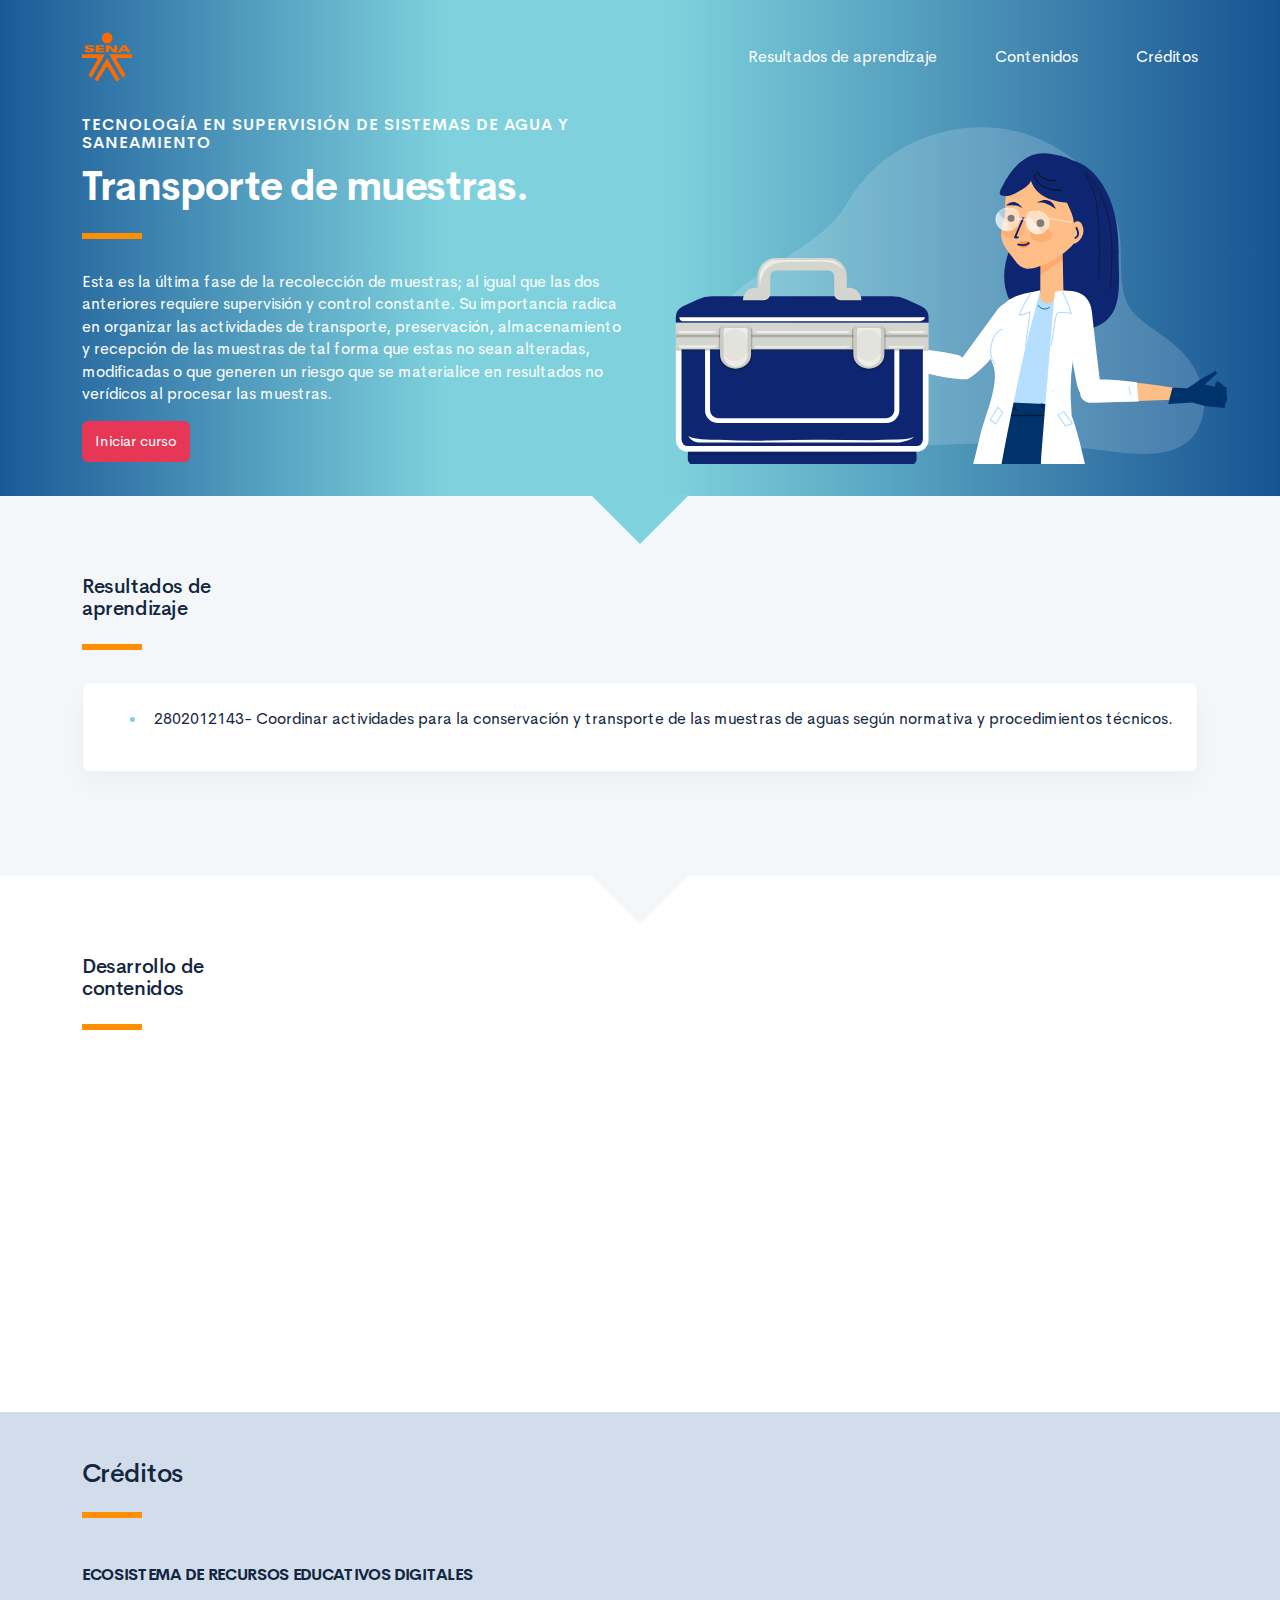
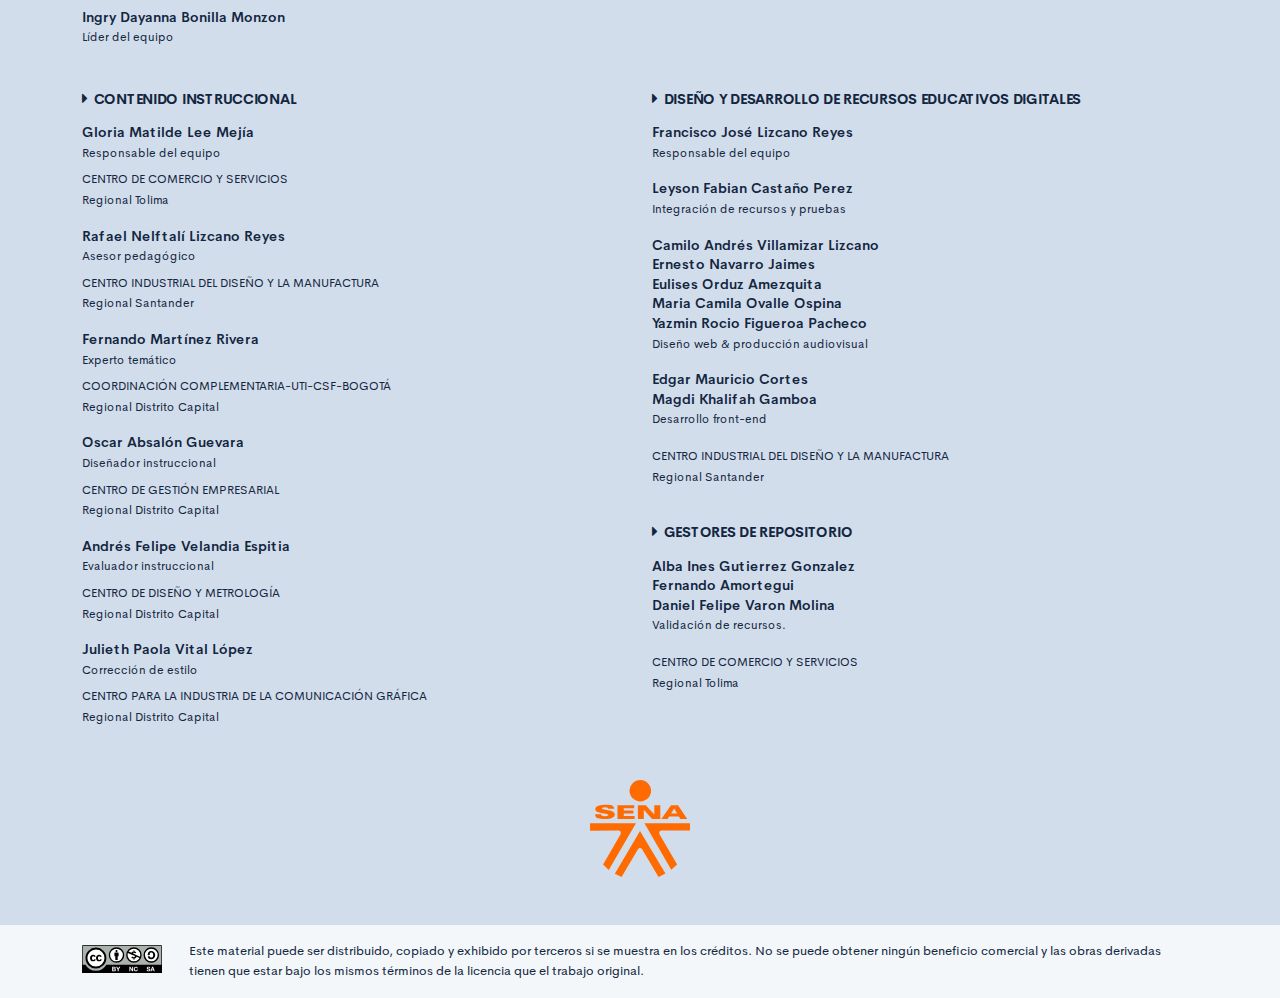
==== public/index.html @ d7f5b50f "programación" ====
<!DOCTYPE html>
<html lang="es">
    <head>
        <meta charset="UTF-8">
        <meta name="viewport" content="width=device-width, user-scalable=no, initial-scale=1.0, maximum-scale=1.0, minimum-scale=1.0">
        <title>Transporte de muestras.</title>
        <meta meta name="description" content="Esta es la última fase de la recolección de muestras; al igual que las dos anteriores requiere supervisión y control constante. Su importancia radica en organizar las actividades de transporte, preservación, almacenamiento y recepción de las muestras de tal forma que estas no sean alteradas, modificadas o que generen un riesgo que se materialice en resultados no verídicos al procesar las muestras.">
        <link rel="icon" type="image/svg+xml" href="assets/images/logos/senaLogo.svg">
        <link rel="stylesheet" href="assets/fonts/feather/feather.css">
        <link rel="stylesheet" href="assets/fonts/fontawesome/css/font-awesome.css">
        <link href="assets/css/fancybox.css" rel="stylesheet">
        <link href="assets/css/animate.css" rel="stylesheet">
        <link rel="stylesheet" href="assets/css/main.css">
    </head>
    <body class="theme-dark page-header-textura" id="page-home">
        <header class="curso-presentacion page-header" id="CursoPresentacion">
            <div class="page-textura">
                <div class="container">
                    <div class="curso-topbar justify-content-center justify-content-md-between"><a class="curso-topbar__logo"><svg xmlns="http://www.w3.org/2000/svg" width="168.273" height="164.177" viewBox="0 0 168.273 164.177">
                                <path id="SENA_LOGO" data-name="SENA LOGO" d="M85.349,1a18.09,18.09,0,1,0,18.09,18.09h0A18.1,18.1,0,0,0,85.349,1ZM25.617,42.983a33.722,33.722,0,0,0-9.386,1.024,11.156,11.156,0,0,0-5.12,2.56A5.346,5.346,0,0,0,10.086,52.2c.683,1.707,2.56,2.9,4.608,3.584,4.437,1.536,9.386,1.877,13.994,2.731a5.1,5.1,0,0,1,2.389,1.024,1.369,1.369,0,0,1-.683,2.048,9.146,9.146,0,0,1-5.291.683A8.354,8.354,0,0,1,20.5,61.244a1.962,1.962,0,0,1-.853-2.389H9.233A7.663,7.663,0,0,0,10.6,63.463a7.59,7.59,0,0,0,4.267,2.389A28.541,28.541,0,0,0,23.4,66.876,52.426,52.426,0,0,0,35,66.023a11.043,11.043,0,0,0,5.8-2.9,5.358,5.358,0,0,0-1.365-8.533,21.267,21.267,0,0,0-5.8-2.048c-3.072-.683-5.973-1.024-9.045-1.536a9.114,9.114,0,0,1-3.072-.853,1.226,1.226,0,0,1,0-2.219,9.369,9.369,0,0,1,4.437-.683,10.554,10.554,0,0,1,4.608.853A1.877,1.877,0,0,1,31.59,49.81h9.9a5.669,5.669,0,0,0-1.195-3.584A8.875,8.875,0,0,0,35.515,43.5c-3.584-.341-6.827-.512-9.9-.512Zm21.333.683V67.217H75.792V62.1H57.531V57.489H73.744V52.54H57.531V48.786H75.109v-5.12Zm47.615,0H81.253V67.217H91.322V51.346l13.824,15.872h13.824V43.666H108.9v15.7Zm42.495,0L120.676,67.217h10.581l2.56-4.267H150.2l2.389,4.267h11.776l-15.53-23.551ZM142.35,49.3l5.12,8.533h-10.41ZM.7,74.044l.171,12.8L49,86.673c2.389.512,3.925,2.048,3.413,5.8l-29.7,51.711,9.557,9.045L78.01,74.044Zm91.646,0L137.4,152.89l9.9-8.874L117.433,92.3c-.512-3.584.853-5.291,3.413-5.8l48.127.171V74.044ZM84.837,87.185,42.512,159.546l11.264,5.461,28.159-47.615a4.283,4.283,0,0,1,2.9-1.195,4.681,4.681,0,0,1,3.072,1.195l28.159,47.786,11.605-5.973Z" transform="translate(-0.7 -1)" fill="#FF6B00" />
                            </svg>
                        </a><a class="curso-topbar__menubar collapsed btn-menu-responsive d-none" data-toggle="collapse" href="#curso-topbar__nav" aria-expanded="false"><span></span><span></span><span></span></a>
                        <nav class="curso-topbar__nav collapse show d-none d-md-block" id="curso-topbar__nav">
                            <ul class="curso-topbar__list">
                                <li class="curso-topbar__item"><a class="curso-topbar__link" href="#ResultadosAprendizaje"><span class="text-white">Resultados de aprendizaje</span></a></li>
                                <li class="curso-topbar__item"><a class="curso-topbar__link" href="#IndiceTematico"><span class="text-white">Contenidos</span></a></li>
                                <li class="curso-topbar__item"><a class="curso-topbar__link" href="#Creditos"><span class="text-white">Créditos</span></a></li>
                            </ul>
                        </nav>
                    </div>
                    <!--include includes/page-home_header.pug                -->
                    <div class="curso-portada">
                        <div class="row align-items-center">
                            <div class="col-12 col-lg-6">
                                <h3 class="curso-subtitulo" id="curso-titulo-componente">Tecnología en supervisión de sistemas de agua y saneamiento</h3>
                                <h1 class="curso-titulo" id="curso-titulo-tema">Transporte de muestras.</h1>
                                <div class="brand-line-primary"></div>
                                <p class="curso-descripcion">Esta es la última fase de la recolección de muestras; al igual que las dos anteriores requiere supervisión y control constante. Su importancia radica en organizar las actividades de transporte, preservación, almacenamiento y recepción de las muestras de tal forma que estas no sean alteradas, modificadas o que generen un riesgo que se materialice en resultados no verídicos al procesar las muestras.</p><a class="curso-btn-iniciar btn btn-danger" href="main.html"><span>Iniciar curso</span></a>
                            </div>
                            <div class="col-12 col-lg-6 text-center">
                                <div class="d-none d-lg-block"><img class="curso-imagen" src="assets/images/header/header_media.svg" /></div>
                            </div>
                        </div>
                    </div>
                </div>
            </div>
        </header>
        <section class="curso-resultados section bg-base-light" id="ResultadosAprendizaje">
            <div class="container">
                <h2> Resultados de <br>aprendizaje</h2>
                <div class="brand-line-primary"></div>
                <div class="card resultado-item">
                    <div class="card-body">
                        <ul class="bg-color-dark">
                            <li> <span>2802012143- Coordinar actividades para la conservación y transporte de las muestras de aguas según normativa y procedimientos técnicos.</span></li>
                        </ul>
                    </div>
                </div>
            </div>
        </section>
        <section class="curso-indice-tematico section" id="IndiceTematico">
            <div class="container">
                <h2>Desarrollo de <br>contenidos</h2>
                <div class="brand-line-primary"></div>
                <div class="row justify-content-center">
                    <div class="col-12 col-sm-10">
                        <div class="card wow flipInX" data-wow-delay=".4s">
                            <div class="card-body">
                                <ul class="list-group list-group-flush list my-n3 nav-temas">
                                    <li class="list-group-item nav-tema-item">
                                        <div class="row align-items-center">
                                            <div class="col-auto">
                                                <div class="avatar avatar-sm"><span class="nav-tema-item__icon avatar-title font-size-lg bg-secondary-soft rounded-circle text-primary font-weight-bold">1</span></div>
                                            </div>
                                            <div class="col ml-n2"><span class="nav-tema-item__titulo"> <a href="main.html#page/presentacion/">Presentación</a></span></div>
                                            <div class="col-auto"> <a class="btn btn-light nav-tema-item__btn" href="main.html#page/presentacion/">Ver más</a></div>
                                        </div>
                                    </li>
                                    <li class="list-group-item nav-tema-item">
                                        <div class="row align-items-center">
                                            <div class="col-auto">
                                                <div class="avatar avatar-sm"><span class="nav-tema-item__icon avatar-title font-size-lg bg-secondary-soft rounded-circle text-primary font-weight-bold">2</span></div>
                                            </div>
                                            <div class="col ml-n2"><span class="nav-tema-item__titulo"> <a href="main.html#page/cadena_de_custodia/">Cadena de custodia</a></span></div>
                                            <div class="col-auto"> <a class="btn btn-light nav-tema-item__btn" href="main.html#page/cadena_de_custodia/">Ver más</a></div>
                                        </div>
                                    </li>
                                    <li class="list-group-item nav-tema-item">
                                        <div class="row align-items-center">
                                            <div class="col-auto">
                                                <div class="avatar avatar-sm"><span class="nav-tema-item__icon avatar-title font-size-lg bg-secondary-soft rounded-circle text-primary font-weight-bold">3</span></div>
                                            </div>
                                            <div class="col ml-n2"><span class="nav-tema-item__titulo"> <a href="main.html#page/protocolos_de_laboratorio/">Protocolos de laboratorio</a></span></div>
                                            <div class="col-auto"> <a class="btn btn-light nav-tema-item__btn" href="main.html#page/protocolos_de_laboratorio/">Ver más</a></div>
                                        </div>
                                    </li>
                                </ul>
                            </div>
                        </div>
                    </div>
                </div>
            </div>
        </section>
        <footer class="footer" id="Creditos">
            <div class="container">
                <h1>Créditos </h1>
                <div class="brand-line-primary"></div>
                <div class="row">
                    <div class="col-12 col-md-5">
                        <h3 class="footer-subtitulo mb-4">ECOSISTEMA DE RECURSOS EDUCATIVOS DIGITALES </h3>
                        <p class="footer-texto mb-2"><strong>Ingry Dayanna Bonilla Monzon </strong><br /> <span class="text-small">Líder del equipo</span></p>
                    </div>
                </div>
                <div class="row mt-5">
                    <div class="col-12 col-md-6">
                        <h4 class="footer-subtitulo-2 mt-0">
                            <div class="fa fa-caret-right mr-2"></div>Contenido Instruccional
                        </h4>
                        <p class="footer-texto mb-2"><strong>Gloria Matilde Lee Mejía </strong><br /> <span class="text-small">Responsable del equipo</span></p>
                        <p class="footer-texto"><span class="text-small text-uppercase">Centro de Comercio y Servicios</span><br /><span class="text-small">Regional Tolima</span></p>
                        <p class="footer-texto mb-2"><strong>Rafael Nelftalí Lizcano Reyes</strong><br /> <span class="text-small">Asesor pedagógico<br /></span></p>
                        <p class="footer-texto"><span class="text-small text-uppercase">CENTRO INDUSTRIAL DEL DISEÑO Y LA MANUFACTURA </span><br /><span class="text-small">Regional Santander </span></p>
                        <p class="footer-texto mb-2"><strong>Fernando Martínez Rivera</strong><br /><span class="text-small">Experto temático<br /></span></p>
                        <p class="footer-texto"><span class="text-small text-uppercase">Coordinación Complementaria-UTI-CSF-Bogotá</span><br /><span class="text-small">Regional Distrito Capital</span></p>
                        <p class="footer-texto mb-2"><strong>Oscar Absalón Guevara</strong><br /> <span class="text-small">Diseñador instruccional<br /></span></p>
                        <p class="footer-texto"><span class="text-small text-uppercase">Centro de Gestión Empresarial</span><br /><span class="text-small">Regional Distrito Capital</span></p>
                        <p class="footer-texto mb-2"><strong>Andrés Felipe Velandia Espitia</strong><br /> <span class="text-small">Evaluador instruccional<br /></span></p>
                        <p class="footer-texto"><span class="text-small text-uppercase">Centro de Diseño y Metrología</span><br /><span class="text-small">Regional Distrito Capital</span></p>
                        <p class="footer-texto mb-2"><strong>Julieth Paola Vital López</strong><br /> <span class="text-small">Corrección de estilo<br /></span></p>
                        <p class="footer-texto"><span class="text-small text-uppercase">Centro para la Industria de la Comunicación Gráfica</span><br /><span class="text-small">Regional Distrito Capital </span></p>
                    </div>
                    <div class="col-12 col-md-6">
                        <h4 class="footer-subtitulo-2 mt-0">
                            <div class="fa fa-caret-right mr-2"></div>Diseño y desarrollo de recursos educativos digitales
                        </h4>
                        <p class="footer-texto"><strong>Francisco José Lizcano Reyes </strong><br /> <span class="text-small">Responsable del equipo<br /></span></p>
                        <p class="footer-texto"><strong>Leyson Fabian Castaño Perez</strong><br /> <span class="text-small">Integración de recursos y pruebas<br /></span></p>
                        <p class="footer-texto"> <strong>Camilo Andrés Villamizar Lizcano</strong><br />
                            <strong>Ernesto Navarro Jaimes</strong><br />
                            <strong>Eulises Orduz Amezquita</strong><br />
                            <strong>Maria Camila Ovalle Ospina </strong><br />
                            <strong>Yazmin Rocio Figueroa Pacheco</strong><br /><span class="text-small">Diseño web & producción audiovisual<br /></span></p>
                        <p class="footer-texto"><strong>Edgar Mauricio Cortes</strong><br />
                            <strong>Magdi Khalifah Gamboa</strong><br /> <span class="text-small">Desarrollo front-end<br /></span></p>
                        <p class="footer-texto"><span class="text-small text-uppercase">CENTRO INDUSTRIAL DEL DISEÑO Y LA MANUFACTURA </span><br /><span class="text-small">Regional Santander</span></p>
                        <h4 class="footer-subtitulo-2 mt-5">
                            <div class="fa fa-caret-right mr-2"></div>Gestores de repositorio
                        </h4>
                        <p class="footer-texto"><strong>Alba Ines Gutierrez Gonzalez </strong><br />
                            <strong>Fernando Amortegui </strong><br />
                            <strong>Daniel Felipe Varon Molina </strong><br /> <span class="text-small">Validación de recursos.<br /></span></p>
                        <p class="footer-texto"><span class="text-small text-uppercase">Centro de comercio y servicios </span><br /><span class="text-small">Regional Tolima</span></p>
                    </div>
                </div>
                <div class="row justify-content-center align-items-center mt-5"><img src="assets/images/logos/senaLogo.svg" style="max-width:100px" /></div>
            </div>
        </footer>
        <section id="cc">
            <div class="container">
                <div class="d-flex flex-column flex-sm-row"><span class="pr-3"><i class="icon cc"></i></span><span>Este material puede ser distribuido, copiado y exhibido por terceros si se muestra en los créditos. No se puede obtener ningún beneficio comercial y las obras derivadas tienen que estar bajo los mismos términos de la licencia que el trabajo original.</span></div>
            </div>
        </section>
        <script src="assets/js/vendor.js"></script>
        <script src="assets/js/global.js"> </script>
        <script src="assets/js/pages.js"></script>
    </body>
</html>
---- public/assets/fonts/feather/feather.css ----
@font-face {
  font-family: 'Feather';
  src:
    url('fonts/Feather.ttf?sdxovp') format('truetype'),
    url('fonts/Feather.woff?sdxovp') format('woff'),
    url('fonts/Feather.svg?sdxovp#Feather') format('svg');
  font-weight: normal;
  font-style: normal;
}

.fe {
  /* use !important to prevent issues with browser extensions that change fonts */
  font-family: 'Feather' !important;
  speak: none;
  font-style: normal;
  font-weight: normal;
  font-variant: normal;
  text-transform: none;
  line-height: 1;

  /* Better Font Rendering =========== */
  -webkit-font-smoothing: antialiased;
  -moz-osx-font-smoothing: grayscale;
}

.fe-activity:before {
  content: "\e900";
}
.fe-airplay:before {
  content: "\e901";
}
.fe-alert-circle:before {
  content: "\e902";
}
.fe-alert-octagon:before {
  content: "\e903";
}
.fe-alert-triangle:before {
  content: "\e904";
}
.fe-align-center:before {
  content: "\e905";
}
.fe-align-justify:before {
  content: "\e906";
}
.fe-align-left:before {
  content: "\e907";
}
.fe-align-right:before {
  content: "\e908";
}
.fe-anchor:before {
  content: "\e909";
}
.fe-aperture:before {
  content: "\e90a";
}
.fe-archive:before {
  content: "\e90b";
}
.fe-arrow-down:before {
  content: "\e90c";
}
.fe-arrow-down-circle:before {
  content: "\e90d";
}
.fe-arrow-down-left:before {
  content: "\e90e";
}
.fe-arrow-down-right:before {
  content: "\e90f";
}
.fe-arrow-left:before {
  content: "\e910";
}
.fe-arrow-left-circle:before {
  content: "\e911";
}
.fe-arrow-right:before {
  content: "\e912";
}
.fe-arrow-right-circle:before {
  content: "\e913";
}
.fe-arrow-up:before {
  content: "\e914";
}
.fe-arrow-up-circle:before {
  content: "\e915";
}
.fe-arrow-up-left:before {
  content: "\e916";
}
.fe-arrow-up-right:before {
  content: "\e917";
}
.fe-at-sign:before {
  content: "\e918";
}
.fe-award:before {
  content: "\e919";
}
.fe-bar-chart:before {
  content: "\e91a";
}
.fe-bar-chart-2:before {
  content: "\e91b";
}
.fe-battery:before {
  content: "\e91c";
}
.fe-battery-charging:before {
  content: "\e91d";
}
.fe-bell:before {
  content: "\e91e";
}
.fe-bell-off:before {
  content: "\e91f";
}
.fe-bluetooth:before {
  content: "\e920";
}
.fe-bold:before {
  content: "\e921";
}
.fe-book:before {
  content: "\e922";
}
.fe-book-open:before {
  content: "\e923";
}
.fe-bookmark:before {
  content: "\e924";
}
.fe-box:before {
  content: "\e925";
}
.fe-briefcase:before {
  content: "\e926";
}
.fe-calendar:before {
  content: "\e927";
}
.fe-camera:before {
  content: "\e928";
}
.fe-camera-off:before {
  content: "\e929";
}
.fe-cast:before {
  content: "\e92a";
}
.fe-check:before {
  content: "\e92b";
}
.fe-check-circle:before {
  content: "\e92c";
}
.fe-check-square:before {
  content: "\e92d";
}
.fe-chevron-down:before {
  content: "\e92e";
}
.fe-chevron-left:before {
  content: "\e92f";
}
.fe-chevron-right:before {
  content: "\e930";
}
.fe-chevron-up:before {
  content: "\e931";
}
.fe-chevrons-down:before {
  content: "\e932";
}
.fe-chevrons-left:before {
  content: "\e933";
}
.fe-chevrons-right:before {
  content: "\e934";
}
.fe-chevrons-up:before {
  content: "\e935";
}
.fe-chrome:before {
  content: "\e936";
}
.fe-circle:before {
  content: "\e937";
}
.fe-clipboard:before {
  content: "\e938";
}
.fe-clock:before {
  content: "\e939";
}
.fe-cloud:before {
  content: "\e93a";
}
.fe-cloud-drizzle:before {
  content: "\e93b";
}
.fe-cloud-lightning:before {
  content: "\e93c";
}
.fe-cloud-off:before {
  content: "\e93d";
}
.fe-cloud-rain:before {
  content: "\e93e";
}
.fe-cloud-snow:before {
  content: "\e93f";
}
.fe-code:before {
  content: "\e940";
}
.fe-codepen:before {
  content: "\e941";
}
.fe-command:before {
  content: "\e942";
}
.fe-compass:before {
  content: "\e943";
}
.fe-copy:before {
  content: "\e944";
}
.fe-corner-down-left:before {
  content: "\e945";
}
.fe-corner-down-right:before {
  content: "\e946";
}
.fe-corner-left-down:before {
  content: "\e947";
}
.fe-corner-left-up:before {
  content: "\e948";
}
.fe-corner-right-down:before {
  content: "\e949";
}
.fe-corner-right-up:before {
  content: "\e94a";
}
.fe-corner-up-left:before {
  content: "\e94b";
}
.fe-corner-up-right:before {
  content: "\e94c";
}
.fe-cpu:before {
  content: "\e94d";
}
.fe-credit-card:before {
  content: "\e94e";
}
.fe-crop:before {
  content: "\e94f";
}
.fe-crosshair:before {
  content: "\e950";
}
.fe-database:before {
  content: "\e951";
}
.fe-delete:before {
  content: "\e952";
}
.fe-disc:before {
  content: "\e953";
}
.fe-dollar-sign:before {
  content: "\e954";
}
.fe-download:before {
  content: "\e955";
}
.fe-download-cloud:before {
  content: "\e956";
}
.fe-droplet:before {
  content: "\e957";
}
.fe-edit:before {
  content: "\e958";
}
.fe-edit-2:before {
  content: "\e959";
}
.fe-edit-3:before {
  content: "\e95a";
}
.fe-external-link:before {
  content: "\e95b";
}
.fe-eye:before {
  content: "\e95c";
}
.fe-eye-off:before {
  content: "\e95d";
}
.fe-facebook:before {
  content: "\e95e";
}
.fe-fast-forward:before {
  content: "\e95f";
}
.fe-feather:before {
  content: "\e960";
}
.fe-file:before {
  content: "\e961";
}
.fe-file-minus:before {
  content: "\e962";
}
.fe-file-plus:before {
  content: "\e963";
}
.fe-file-text:before {
  content: "\e964";
}
.fe-film:before {
  content: "\e965";
}
.fe-filter:before {
  content: "\e966";
}
.fe-flag:before {
  content: "\e967";
}
.fe-folder:before {
  content: "\e968";
}
.fe-folder-minus:before {
  content: "\e969";
}
.fe-folder-plus:before {
  content: "\e96a";
}
.fe-gift:before {
  content: "\e96b";
}
.fe-git-branch:before {
  content: "\e96c";
}
.fe-git-commit:before {
  content: "\e96d";
}
.fe-git-merge:before {
  content: "\e96e";
}
.fe-git-pull-request:before {
  content: "\e96f";
}
.fe-github:before {
  content: "\e970";
}
.fe-gitlab:before {
  content: "\e971";
}
.fe-globe:before {
  content: "\e972";
}
.fe-grid:before {
  content: "\e973";
}
.fe-hard-drive:before {
  content: "\e974";
}
.fe-hash:before {
  content: "\e975";
}
.fe-headphones:before {
  content: "\e976";
}
.fe-heart:before {
  content: "\e977";
}
.fe-help-circle:before {
  content: "\e978";
}
.fe-home:before {
  content: "\e979";
}
.fe-image:before {
  content: "\e97a";
}
.fe-inbox:before {
  content: "\e97b";
}
.fe-info:before {
  content: "\e97c";
}
.fe-instagram:before {
  content: "\e97d";
}
.fe-italic:before {
  content: "\e97e";
}
.fe-layers:before {
  content: "\e97f";
}
.fe-layout:before {
  content: "\e980";
}
.fe-life-buoy:before {
  content: "\e981";
}
.fe-link:before {
  content: "\e982";
}
.fe-link-2:before {
  content: "\e983";
}
.fe-linkedin:before {
  content: "\e984";
}
.fe-list:before {
  content: "\e985";
}
.fe-loader:before {
  content: "\e986";
}
.fe-lock:before {
  content: "\e987";
}
.fe-log-in:before {
  content: "\e988";
}
.fe-log-out:before {
  content: "\e989";
}
.fe-mail:before {
  content: "\e98a";
}
.fe-map:before {
  content: "\e98b";
}
.fe-map-pin:before {
  content: "\e98c";
}
.fe-maximize:before {
  content: "\e98d";
}
.fe-maximize-2:before {
  content: "\e98e";
}
.fe-menu:before {
  content: "\e98f";
}
.fe-message-circle:before {
  content: "\e990";
}
.fe-message-square:before {
  content: "\e991";
}
.fe-mic:before {
  content: "\e992";
}
.fe-mic-off:before {
  content: "\e993";
}
.fe-minimize:before {
  content: "\e994";
}
.fe-minimize-2:before {
  content: "\e995";
}
.fe-minus:before {
  content: "\e996";
}
.fe-minus-circle:before {
  content: "\e997";
}
.fe-minus-square:before {
  content: "\e998";
}
.fe-monitor:before {
  content: "\e999";
}
.fe-moon:before {
  content: "\e99a";
}
.fe-more-horizontal:before {
  content: "\e99b";
}
.fe-more-vertical:before {
  content: "\e99c";
}
.fe-move:before {
  content: "\e99d";
}
.fe-music:before {
  content: "\e99e";
}
.fe-navigation:before {
  content: "\e99f";
}
.fe-navigation-2:before {
  content: "\e9a0";
}
.fe-octagon:before {
  content: "\e9a1";
}
.fe-package:before {
  content: "\e9a2";
}
.fe-paperclip:before {
  content: "\e9a3";
}
.fe-pause:before {
  content: "\e9a4";
}
.fe-pause-circle:before {
  content: "\e9a5";
}
.fe-percent:before {
  content: "\e9a6";
}
.fe-phone:before {
  content: "\e9a7";
}
.fe-phone-call:before {
  content: "\e9a8";
}
.fe-phone-forwarded:before {
  content: "\e9a9";
}
.fe-phone-incoming:before {
  content: "\e9aa";
}
.fe-phone-missed:before {
  content: "\e9ab";
}
.fe-phone-off:before {
  content: "\e9ac";
}
.fe-phone-outgoing:before {
  content: "\e9ad";
}
.fe-pie-chart:before {
  content: "\e9ae";
}
.fe-play:before {
  content: "\e9af";
}
.fe-play-circle:before {
  content: "\e9b0";
}
.fe-plus:before {
  content: "\e9b1";
}
.fe-plus-circle:before {
  content: "\e9b2";
}
.fe-plus-square:before {
  content: "\e9b3";
}
.fe-pocket:before {
  content: "\e9b4";
}
.fe-power:before {
  content: "\e9b5";
}
.fe-printer:before {
  content: "\e9b6";
}
.fe-radio:before {
  content: "\e9b7";
}
.fe-refresh-ccw:before {
  content: "\e9b8";
}
.fe-refresh-cw:before {
  content: "\e9b9";
}
.fe-repeat:before {
  content: "\e9ba";
}
.fe-rewind:before {
  content: "\e9bb";
}
.fe-rotate-ccw:before {
  content: "\e9bc";
}
.fe-rotate-cw:before {
  content: "\e9bd";
}
.fe-rss:before {
  content: "\e9be";
}
.fe-save:before {
  content: "\e9bf";
}
.fe-scissors:before {
  content: "\e9c0";
}
.fe-search:before {
  content: "\e9c1";
}
.fe-send:before {
  content: "\e9c2";
}
.fe-server:before {
  content: "\e9c3";
}
.fe-settings:before {
  content: "\e9c4";
}
.fe-share:before {
  content: "\e9c5";
}
.fe-share-2:before {
  content: "\e9c6";
}
.fe-shield:before {
  content: "\e9c7";
}
.fe-shield-off:before {
  content: "\e9c8";
}
.fe-shopping-bag:before {
  content: "\e9c9";
}
.fe-shopping-cart:before {
  content: "\e9ca";
}
.fe-shuffle:before {
  content: "\e9cb";
}
.fe-sidebar:before {
  content: "\e9cc";
}
.fe-skip-back:before {
  content: "\e9cd";
}
.fe-skip-forward:before {
  content: "\e9ce";
}
.fe-slack:before {
  content: "\e9cf";
}
.fe-slash:before {
  content: "\e9d0";
}
.fe-sliders:before {
  content: "\e9d1";
}
.fe-smartphone:before {
  content: "\e9d2";
}
.fe-speaker:before {
  content: "\e9d3";
}
.fe-square:before {
  content: "\e9d4";
}
.fe-star:before {
  content: "\e9d5";
}
.fe-stop-circle:before {
  content: "\e9d6";
}
.fe-sun:before {
  content: "\e9d7";
}
.fe-sunrise:before {
  content: "\e9d8";
}
.fe-sunset:before {
  content: "\e9d9";
}
.fe-tablet:before {
  content: "\e9da";
}
.fe-tag:before {
  content: "\e9db";
}
.fe-target:before {
  content: "\e9dc";
}
.fe-terminal:before {
  content: "\e9dd";
}
.fe-thermometer:before {
  content: "\e9de";
}
.fe-thumbs-down:before {
  content: "\e9df";
}
.fe-thumbs-up:before {
  content: "\e9e0";
}
.fe-toggle-left:before {
  content: "\e9e1";
}
.fe-toggle-right:before {
  content: "\e9e2";
}
.fe-trash:before {
  content: "\e9e3";
}
.fe-trash-2:before {
  content: "\e9e4";
}
.fe-trending-down:before {
  content: "\e9e5";
}
.fe-trending-up:before {
  content: "\e9e6";
}
.fe-triangle:before {
  content: "\e9e7";
}
.fe-truck:before {
  content: "\e9e8";
}
.fe-tv:before {
  content: "\e9e9";
}
.fe-twitter:before {
  content: "\e9ea";
}
.fe-type:before {
  content: "\e9eb";
}
.fe-umbrella:before {
  content: "\e9ec";
}
.fe-underline:before {
  content: "\e9ed";
}
.fe-unlock:before {
  content: "\e9ee";
}
.fe-upload:before {
  content: "\e9ef";
}
.fe-upload-cloud:before {
  content: "\e9f0";
}
.fe-user:before {
  content: "\e9f1";
}
.fe-user-check:before {
  content: "\e9f2";
}
.fe-user-minus:before {
  content: "\e9f3";
}
.fe-user-plus:before {
  content: "\e9f4";
}
.fe-user-x:before {
  content: "\e9f5";
}
.fe-users:before {
  content: "\e9f6";
}
.fe-video:before {
  content: "\e9f7";
}
.fe-video-off:before {
  content: "\e9f8";
}
.fe-voicemail:before {
  content: "\e9f9";
}
.fe-volume:before {
  content: "\e9fa";
}
.fe-volume-1:before {
  content: "\e9fb";
}
.fe-volume-2:before {
  content: "\e9fc";
}
.fe-volume-x:before {
  content: "\e9fd";
}
.fe-watch:before {
  content: "\e9fe";
}
.fe-wifi:before {
  content: "\e9ff";
}
.fe-wifi-off:before {
  content: "\ea00";
}
.fe-wind:before {
  content: "\ea01";
}
.fe-x:before {
  content: "\ea02";
}
.fe-x-circle:before {
  content: "\ea03";
}
.fe-x-square:before {
  content: "\ea04";
}
.fe-youtube:before {
  content: "\ea05";
}
.fe-zap:before {
  content: "\ea06";
}
.fe-zap-off:before {
  content: "\ea07";
}
.fe-zoom-in:before {
  content: "\ea08";
}
.fe-zoom-out:before {
  content: "\ea09";
}
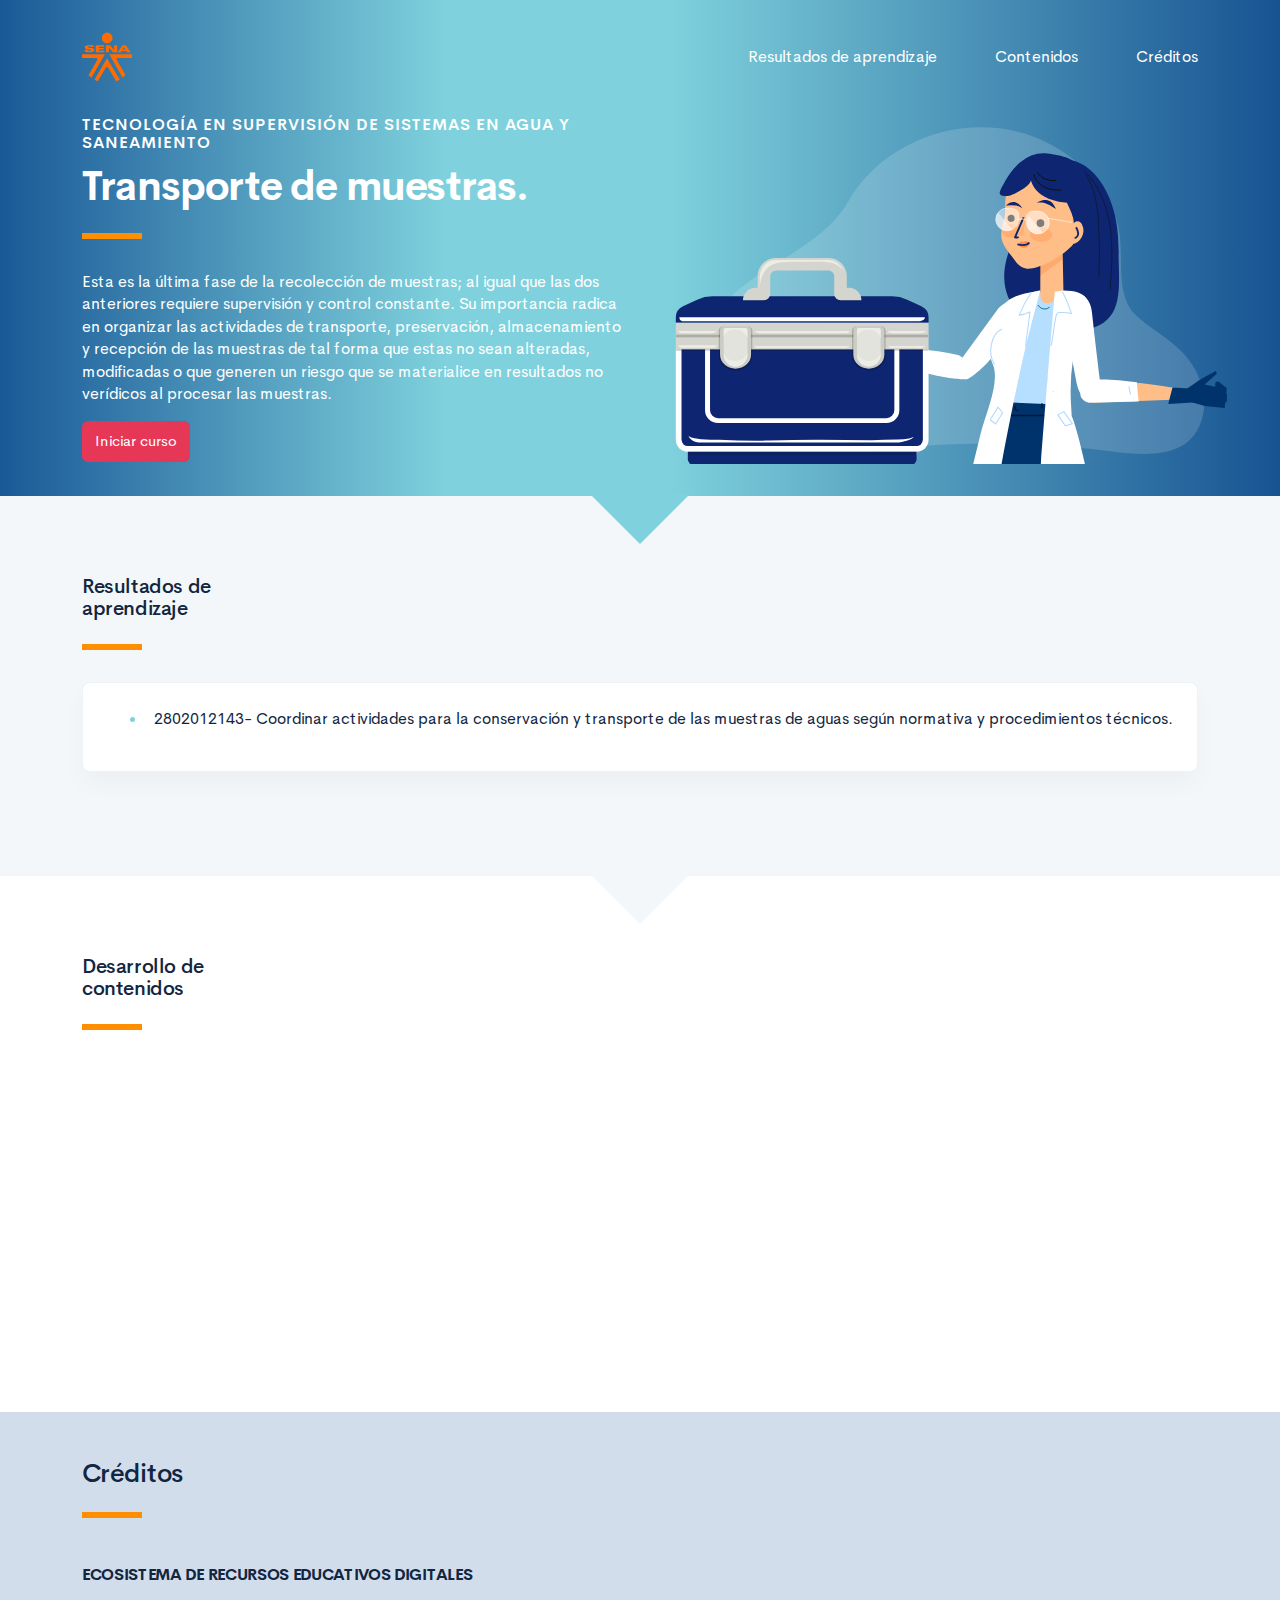
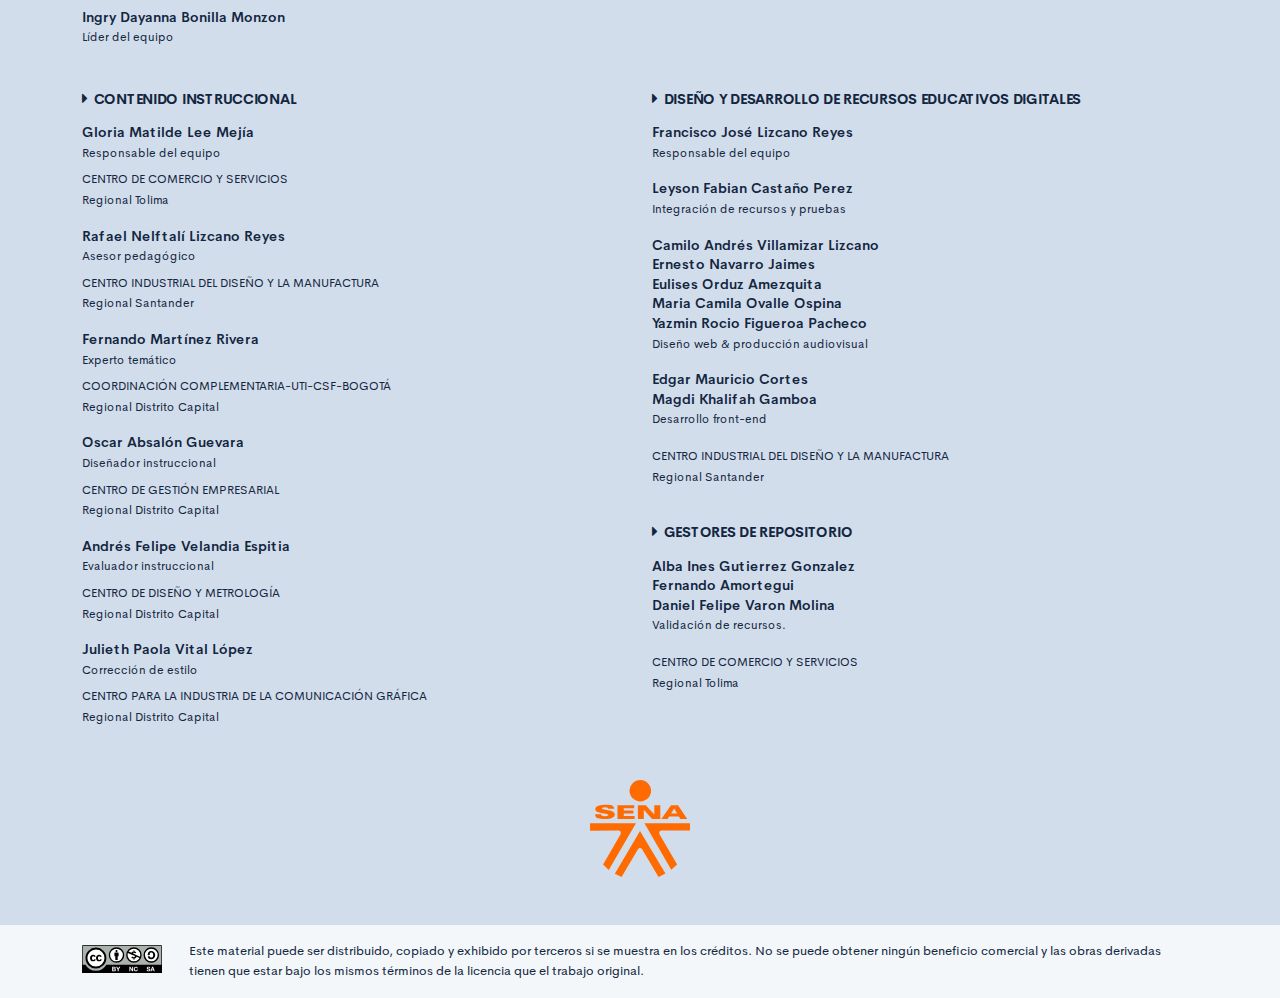
==== commit 00389d68: "ajuste" ====
--- a/public/index.html
+++ b/public/index.html
@@ -32,7 +32,7 @@
                     <div class="curso-portada">
                         <div class="row align-items-center">
                             <div class="col-12 col-lg-6">
-                                <h3 class="curso-subtitulo" id="curso-titulo-componente">Tecnología en supervisión de sistemas de agua y saneamiento</h3>
+                                <h3 class="curso-subtitulo" id="curso-titulo-componente">Tecnología en supervisión de sistemas en agua y saneamiento</h3>
                                 <h1 class="curso-titulo" id="curso-titulo-tema">Transporte de muestras.</h1>
                                 <div class="brand-line-primary"></div>
                                 <p class="curso-descripcion">Esta es la última fase de la recolección de muestras; al igual que las dos anteriores requiere supervisión y control constante. Su importancia radica en organizar las actividades de transporte, preservación, almacenamiento y recepción de las muestras de tal forma que estas no sean alteradas, modificadas o que generen un riesgo que se materialice en resultados no verídicos al procesar las muestras.</p><a class="curso-btn-iniciar btn btn-danger" href="main.html"><span>Iniciar curso</span></a>
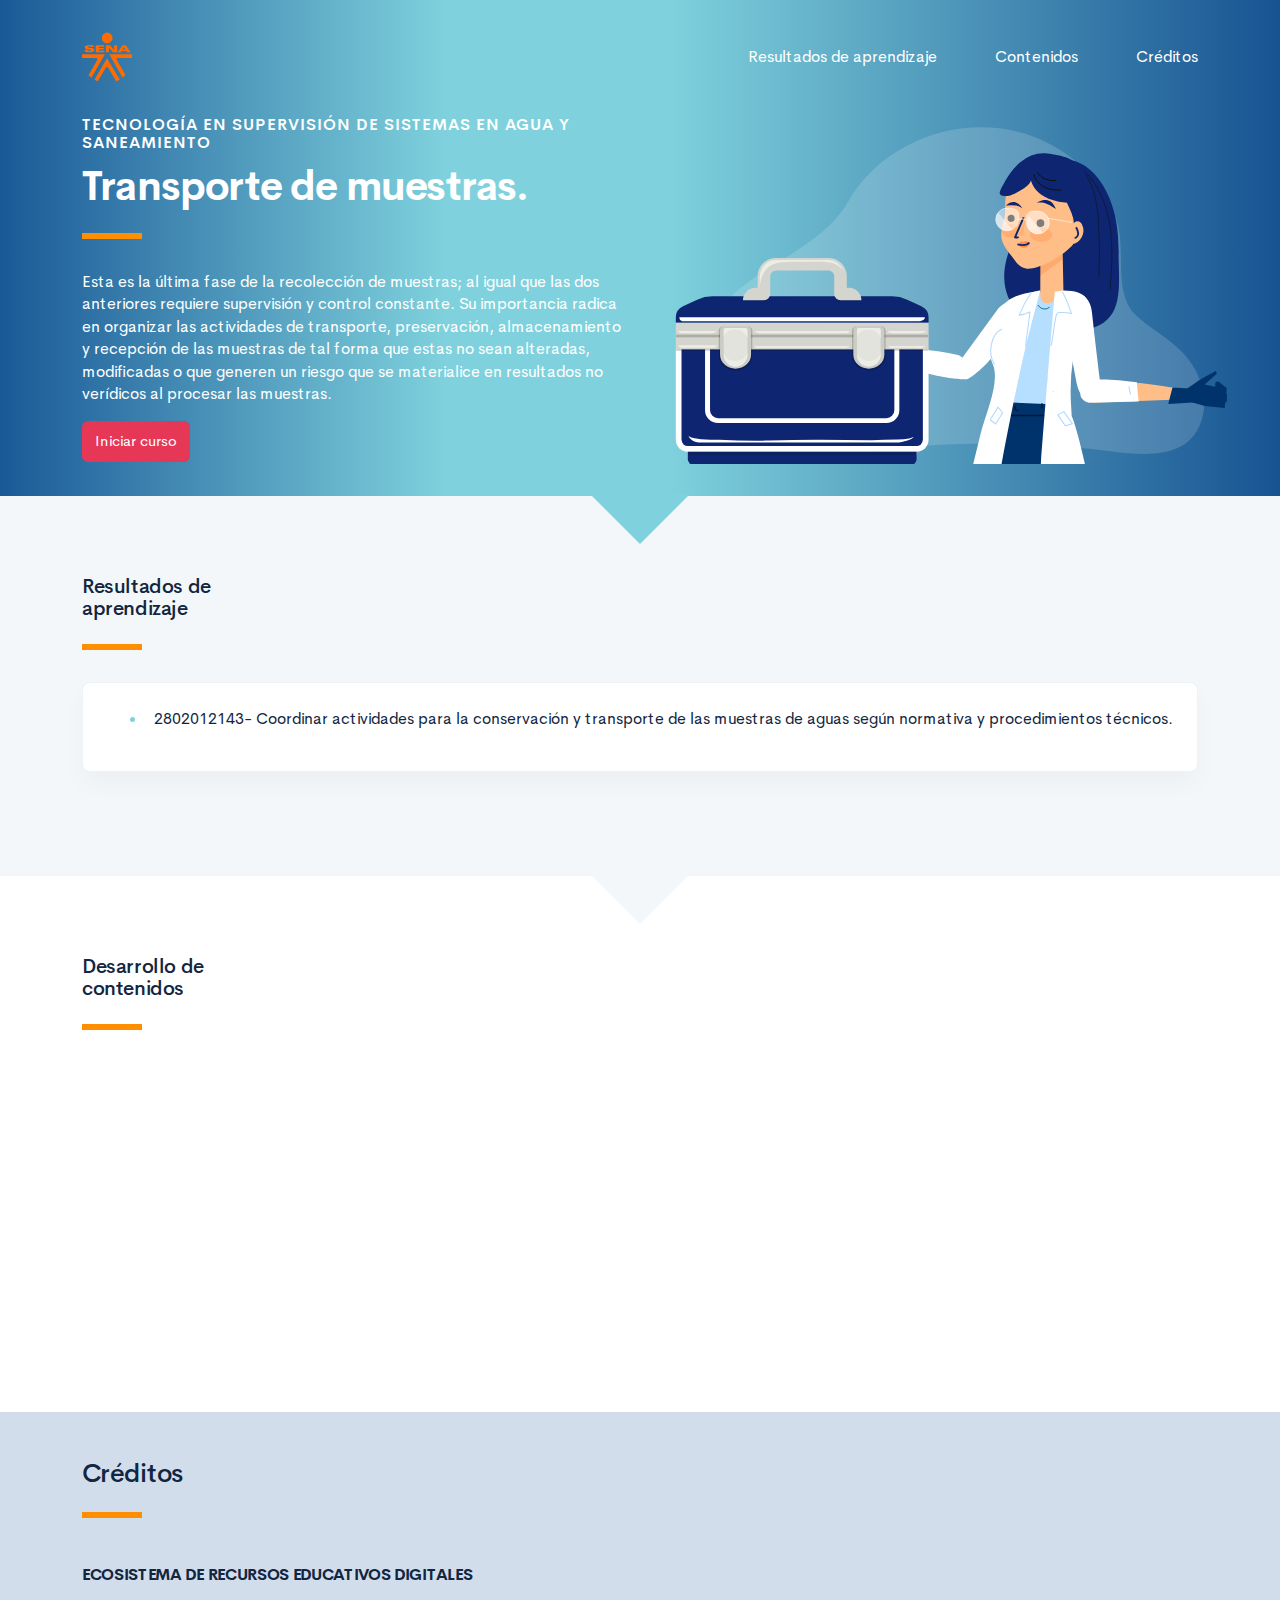
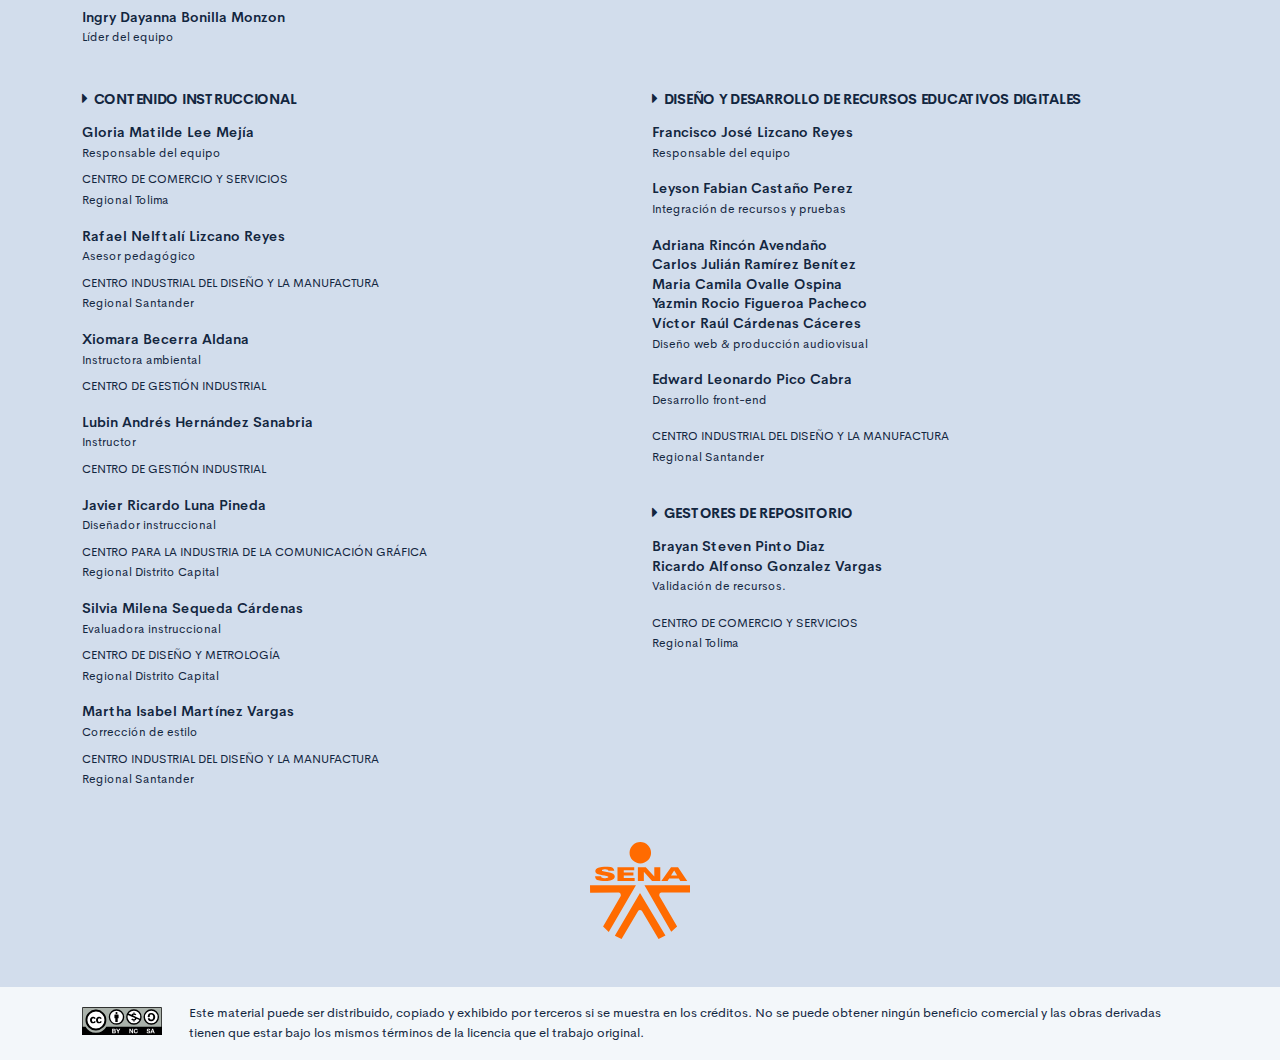
==== commit 5b5c0769: "creditos" ====
--- a/public/index.html
+++ b/public/index.html
@@ -120,14 +120,16 @@
                         <p class="footer-texto"><span class="text-small text-uppercase">Centro de Comercio y Servicios</span><br /><span class="text-small">Regional Tolima</span></p>
                         <p class="footer-texto mb-2"><strong>Rafael Nelftalí Lizcano Reyes</strong><br /> <span class="text-small">Asesor pedagógico<br /></span></p>
                         <p class="footer-texto"><span class="text-small text-uppercase">CENTRO INDUSTRIAL DEL DISEÑO Y LA MANUFACTURA </span><br /><span class="text-small">Regional Santander </span></p>
-                        <p class="footer-texto mb-2"><strong>Fernando Martínez Rivera</strong><br /><span class="text-small">Experto temático<br /></span></p>
-                        <p class="footer-texto"><span class="text-small text-uppercase">Coordinación Complementaria-UTI-CSF-Bogotá</span><br /><span class="text-small">Regional Distrito Capital</span></p>
-                        <p class="footer-texto mb-2"><strong>Oscar Absalón Guevara</strong><br /> <span class="text-small">Diseñador instruccional<br /></span></p>
-                        <p class="footer-texto"><span class="text-small text-uppercase">Centro de Gestión Empresarial</span><br /><span class="text-small">Regional Distrito Capital</span></p>
-                        <p class="footer-texto mb-2"><strong>Andrés Felipe Velandia Espitia</strong><br /> <span class="text-small">Evaluador instruccional<br /></span></p>
+                        <p class="footer-texto mb-2"><strong>Xiomara Becerra Aldana</strong><br /><span class="text-small">Instructora ambiental<br /></span></p>
+                        <p class="footer-texto"><span class="text-small text-uppercase">Centro de Gestión Industrial</span></p>
+                        <p class="footer-texto mb-2"><strong>Lubin Andrés Hernández Sanabria</strong><br /><span class="text-small">Instructor<br /></span></p>
+                        <p class="footer-texto"><span class="text-small text-uppercase">Centro de Gestión Industrial</span></p>
+                        <p class="footer-texto mb-2"><strong>Javier Ricardo Luna Pineda</strong><br /> <span class="text-small">Diseñador instruccional<br /></span></p>
+                        <p class="footer-texto"><span class="text-small text-uppercase">Centro para la Industria de la Comunicación Gráfica</span><br /><span class="text-small">Regional Distrito Capital</span></p>
+                        <p class="footer-texto mb-2"><strong>Silvia Milena Sequeda Cárdenas</strong><br /> <span class="text-small">Evaluadora instruccional<br /></span></p>
                         <p class="footer-texto"><span class="text-small text-uppercase">Centro de Diseño y Metrología</span><br /><span class="text-small">Regional Distrito Capital</span></p>
-                        <p class="footer-texto mb-2"><strong>Julieth Paola Vital López</strong><br /> <span class="text-small">Corrección de estilo<br /></span></p>
-                        <p class="footer-texto"><span class="text-small text-uppercase">Centro para la Industria de la Comunicación Gráfica</span><br /><span class="text-small">Regional Distrito Capital </span></p>
+                        <p class="footer-texto mb-2"><strong>Martha Isabel Martínez Vargas</strong><br /> <span class="text-small">Corrección de estilo<br /></span></p>
+                        <p class="footer-texto"><span class="text-small text-uppercase">Centro Industrial Del Diseño Y La Manufactura</span><br /><span class="text-small">Regional Santander </span></p>
                     </div>
                     <div class="col-12 col-md-6">
                         <h4 class="footer-subtitulo-2 mt-0">
@@ -135,20 +137,18 @@
                         </h4>
                         <p class="footer-texto"><strong>Francisco José Lizcano Reyes </strong><br /> <span class="text-small">Responsable del equipo<br /></span></p>
                         <p class="footer-texto"><strong>Leyson Fabian Castaño Perez</strong><br /> <span class="text-small">Integración de recursos y pruebas<br /></span></p>
-                        <p class="footer-texto"> <strong>Camilo Andrés Villamizar Lizcano</strong><br />
-                            <strong>Ernesto Navarro Jaimes</strong><br />
-                            <strong>Eulises Orduz Amezquita</strong><br />
-                            <strong>Maria Camila Ovalle Ospina </strong><br />
-                            <strong>Yazmin Rocio Figueroa Pacheco</strong><br /><span class="text-small">Diseño web & producción audiovisual<br /></span></p>
-                        <p class="footer-texto"><strong>Edgar Mauricio Cortes</strong><br />
-                            <strong>Magdi Khalifah Gamboa</strong><br /> <span class="text-small">Desarrollo front-end<br /></span></p>
+                        <p class="footer-texto"> <strong>Adriana Rincón Avendaño</strong><br />
+                            <strong>Carlos Julián Ramírez Benítez</strong><br />
+                            <strong>Maria Camila Ovalle Ospina</strong><br />
+                            <strong>Yazmin Rocio Figueroa Pacheco</strong><br />
+                            <strong>Víctor Raúl Cárdenas Cáceres</strong><br /><span class="text-small">Diseño web & producción audiovisual<br /></span></p>
+                        <p class="footer-texto"><strong>Edward Leonardo Pico Cabra</strong><br /><span class="text-small">Desarrollo front-end<br /></span></p>
                         <p class="footer-texto"><span class="text-small text-uppercase">CENTRO INDUSTRIAL DEL DISEÑO Y LA MANUFACTURA </span><br /><span class="text-small">Regional Santander</span></p>
                         <h4 class="footer-subtitulo-2 mt-5">
                             <div class="fa fa-caret-right mr-2"></div>Gestores de repositorio
                         </h4>
-                        <p class="footer-texto"><strong>Alba Ines Gutierrez Gonzalez </strong><br />
-                            <strong>Fernando Amortegui </strong><br />
-                            <strong>Daniel Felipe Varon Molina </strong><br /> <span class="text-small">Validación de recursos.<br /></span></p>
+                        <p class="footer-texto"><strong>Brayan Steven Pinto Diaz</strong><br />
+                            <strong>Ricardo Alfonso Gonzalez Vargas</strong><br /> <span class="text-small">Validación de recursos.<br /></span></p>
                         <p class="footer-texto"><span class="text-small text-uppercase">Centro de comercio y servicios </span><br /><span class="text-small">Regional Tolima</span></p>
                     </div>
                 </div>
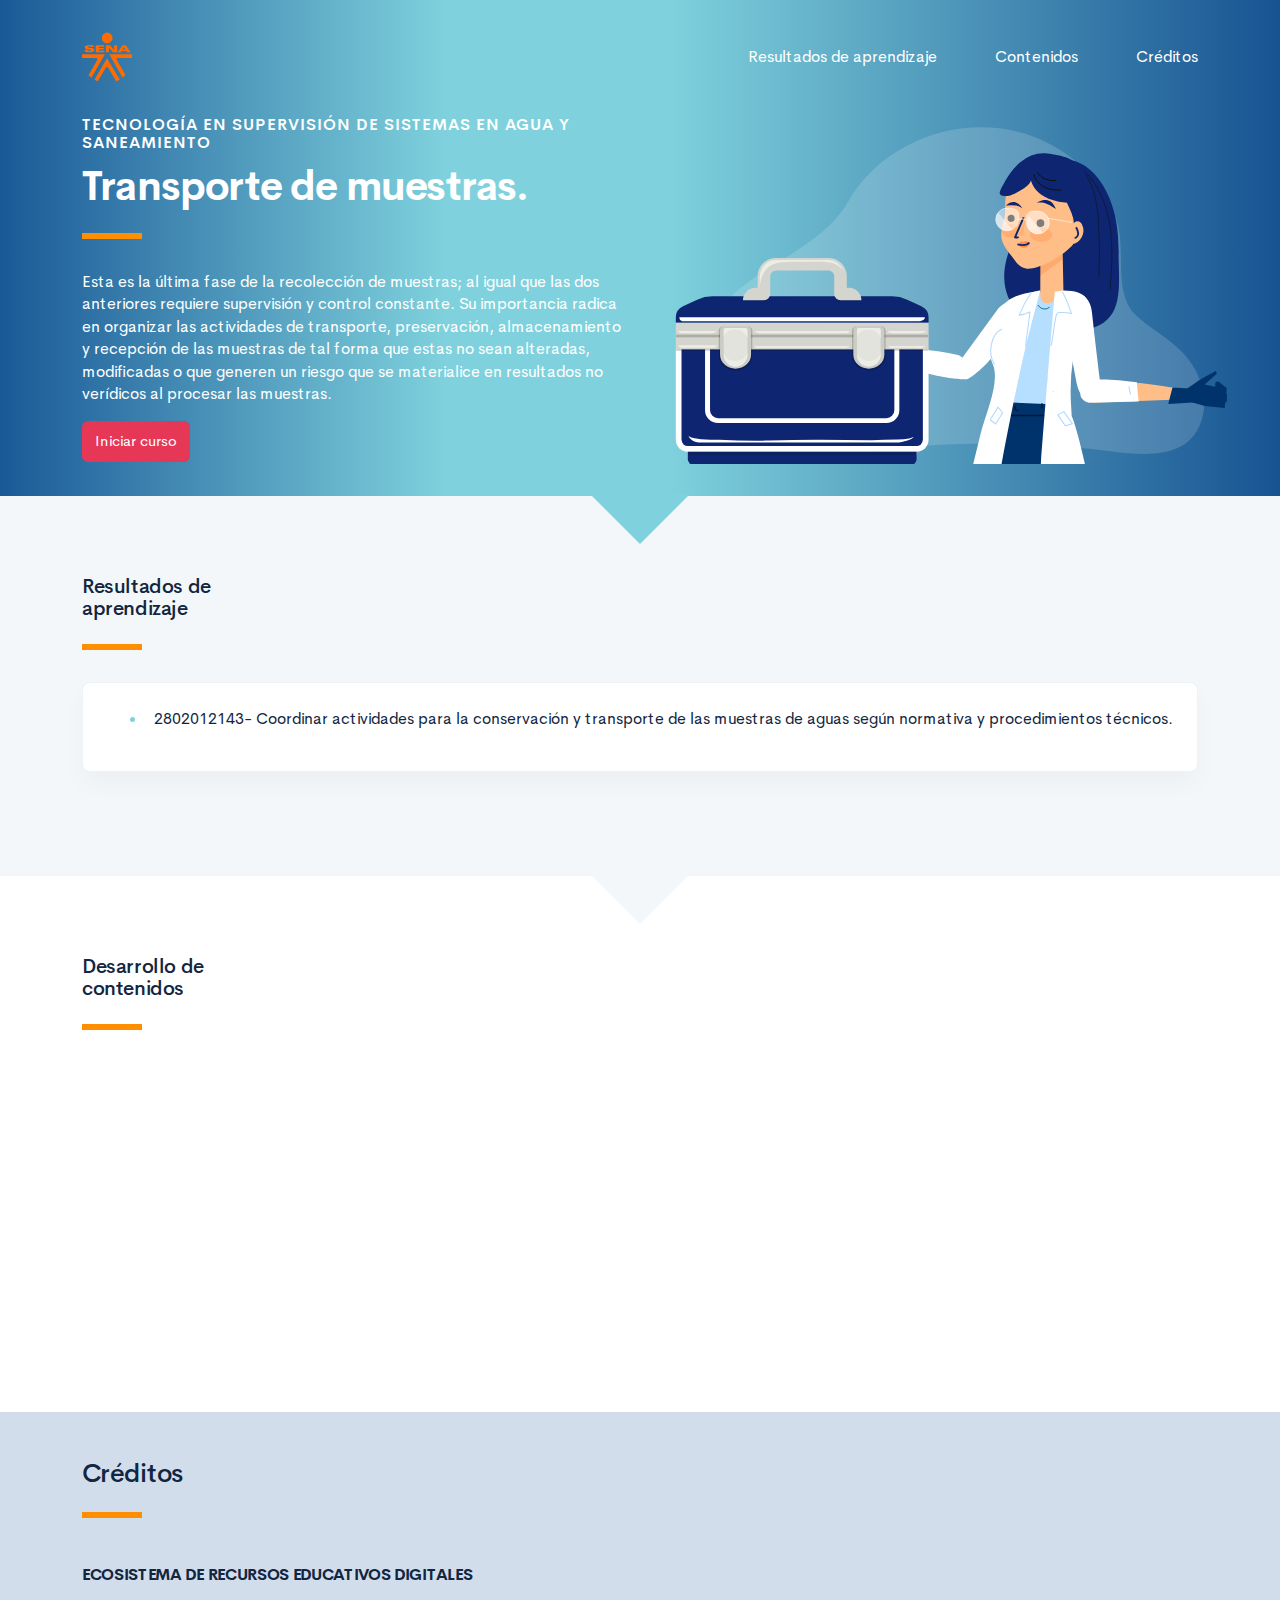
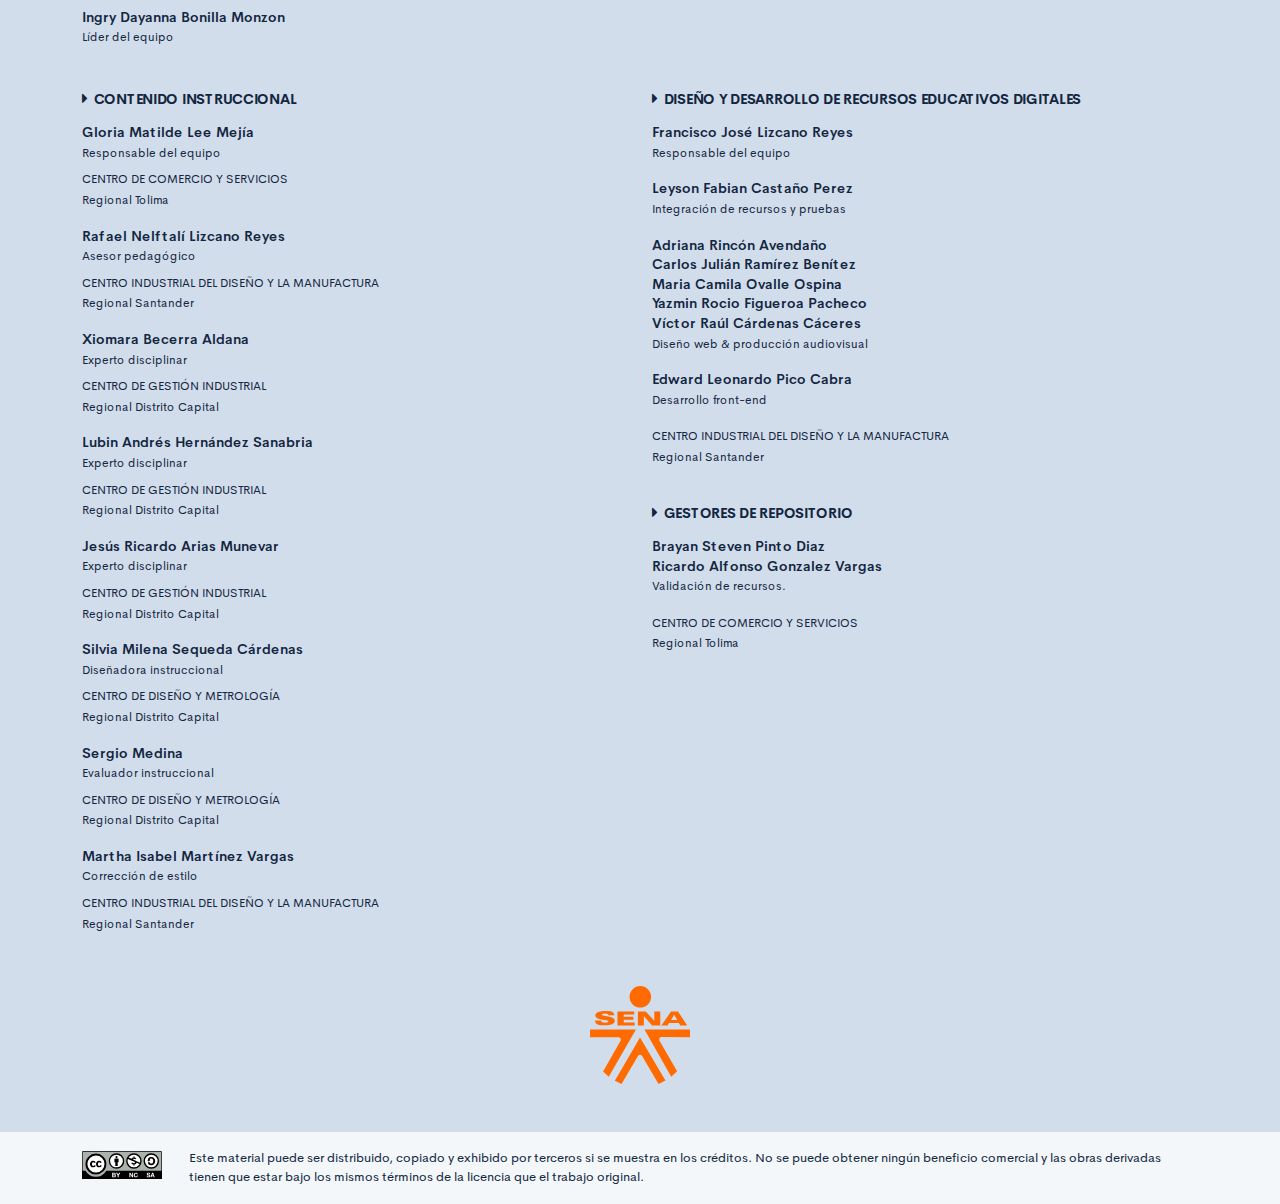
==== commit 126310ca: "creditos" ====
--- a/public/index.html
+++ b/public/index.html
@@ -120,13 +120,15 @@
                         <p class="footer-texto"><span class="text-small text-uppercase">Centro de Comercio y Servicios</span><br /><span class="text-small">Regional Tolima</span></p>
                         <p class="footer-texto mb-2"><strong>Rafael Nelftalí Lizcano Reyes</strong><br /> <span class="text-small">Asesor pedagógico<br /></span></p>
                         <p class="footer-texto"><span class="text-small text-uppercase">CENTRO INDUSTRIAL DEL DISEÑO Y LA MANUFACTURA </span><br /><span class="text-small">Regional Santander </span></p>
-                        <p class="footer-texto mb-2"><strong>Xiomara Becerra Aldana</strong><br /><span class="text-small">Instructora ambiental<br /></span></p>
-                        <p class="footer-texto"><span class="text-small text-uppercase">Centro de Gestión Industrial</span></p>
-                        <p class="footer-texto mb-2"><strong>Lubin Andrés Hernández Sanabria</strong><br /><span class="text-small">Instructor<br /></span></p>
-                        <p class="footer-texto"><span class="text-small text-uppercase">Centro de Gestión Industrial</span></p>
-                        <p class="footer-texto mb-2"><strong>Javier Ricardo Luna Pineda</strong><br /> <span class="text-small">Diseñador instruccional<br /></span></p>
-                        <p class="footer-texto"><span class="text-small text-uppercase">Centro para la Industria de la Comunicación Gráfica</span><br /><span class="text-small">Regional Distrito Capital</span></p>
-                        <p class="footer-texto mb-2"><strong>Silvia Milena Sequeda Cárdenas</strong><br /> <span class="text-small">Evaluadora instruccional<br /></span></p>
+                        <p class="footer-texto mb-2"><strong>Xiomara Becerra Aldana</strong><br /><span class="text-small">Experto disciplinar<br /></span></p>
+                        <p class="footer-texto"><span class="text-small text-uppercase">Centro de Gestión Industrial</span><br /><span class="text-small">Regional Distrito Capital</span></p>
+                        <p class="footer-texto mb-2"><strong>Lubin Andrés Hernández Sanabria</strong><br /><span class="text-small">Experto disciplinar<br /></span></p>
+                        <p class="footer-texto"><span class="text-small text-uppercase">Centro de Gestión Industrial</span><br /><span class="text-small">Regional Distrito Capital</span></p>
+                        <p class="footer-texto mb-2"><strong>Jesús Ricardo Arias Munevar</strong><br /> <span class="text-small">Experto disciplinar<br /></span></p>
+                        <p class="footer-texto"><span class="text-small text-uppercase">Centro de Gestión Industrial</span><br /><span class="text-small">Regional Distrito Capital</span></p>
+                        <p class="footer-texto mb-2"><strong>Silvia Milena Sequeda Cárdenas</strong><br /> <span class="text-small">Diseñadora instruccional<br /></span></p>
+                        <p class="footer-texto"><span class="text-small text-uppercase">Centro de Diseño y Metrología</span><br /><span class="text-small">Regional Distrito Capital</span></p>
+                        <p class="footer-texto mb-2"><strong>Sergio Medina</strong><br /> <span class="text-small">Evaluador instruccional<br /></span></p>
                         <p class="footer-texto"><span class="text-small text-uppercase">Centro de Diseño y Metrología</span><br /><span class="text-small">Regional Distrito Capital</span></p>
                         <p class="footer-texto mb-2"><strong>Martha Isabel Martínez Vargas</strong><br /> <span class="text-small">Corrección de estilo<br /></span></p>
                         <p class="footer-texto"><span class="text-small text-uppercase">Centro Industrial Del Diseño Y La Manufactura</span><br /><span class="text-small">Regional Santander </span></p>
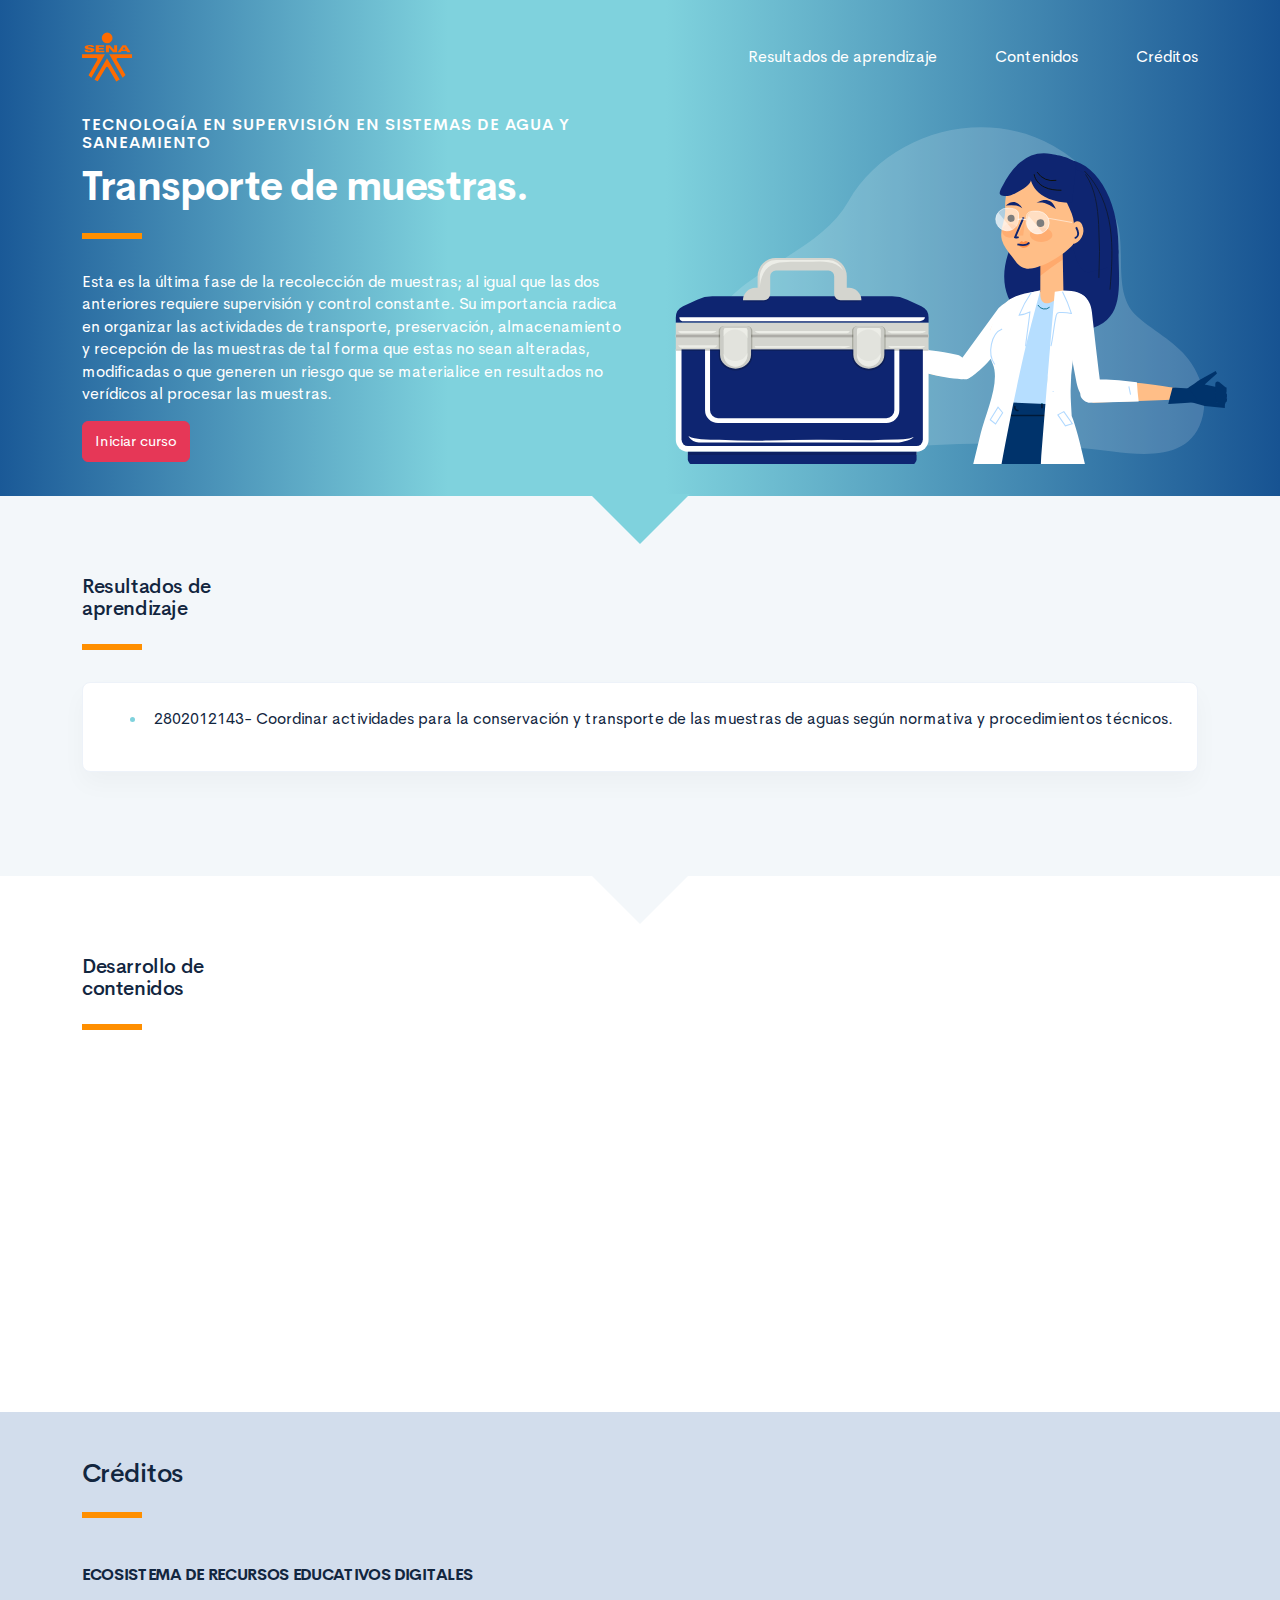
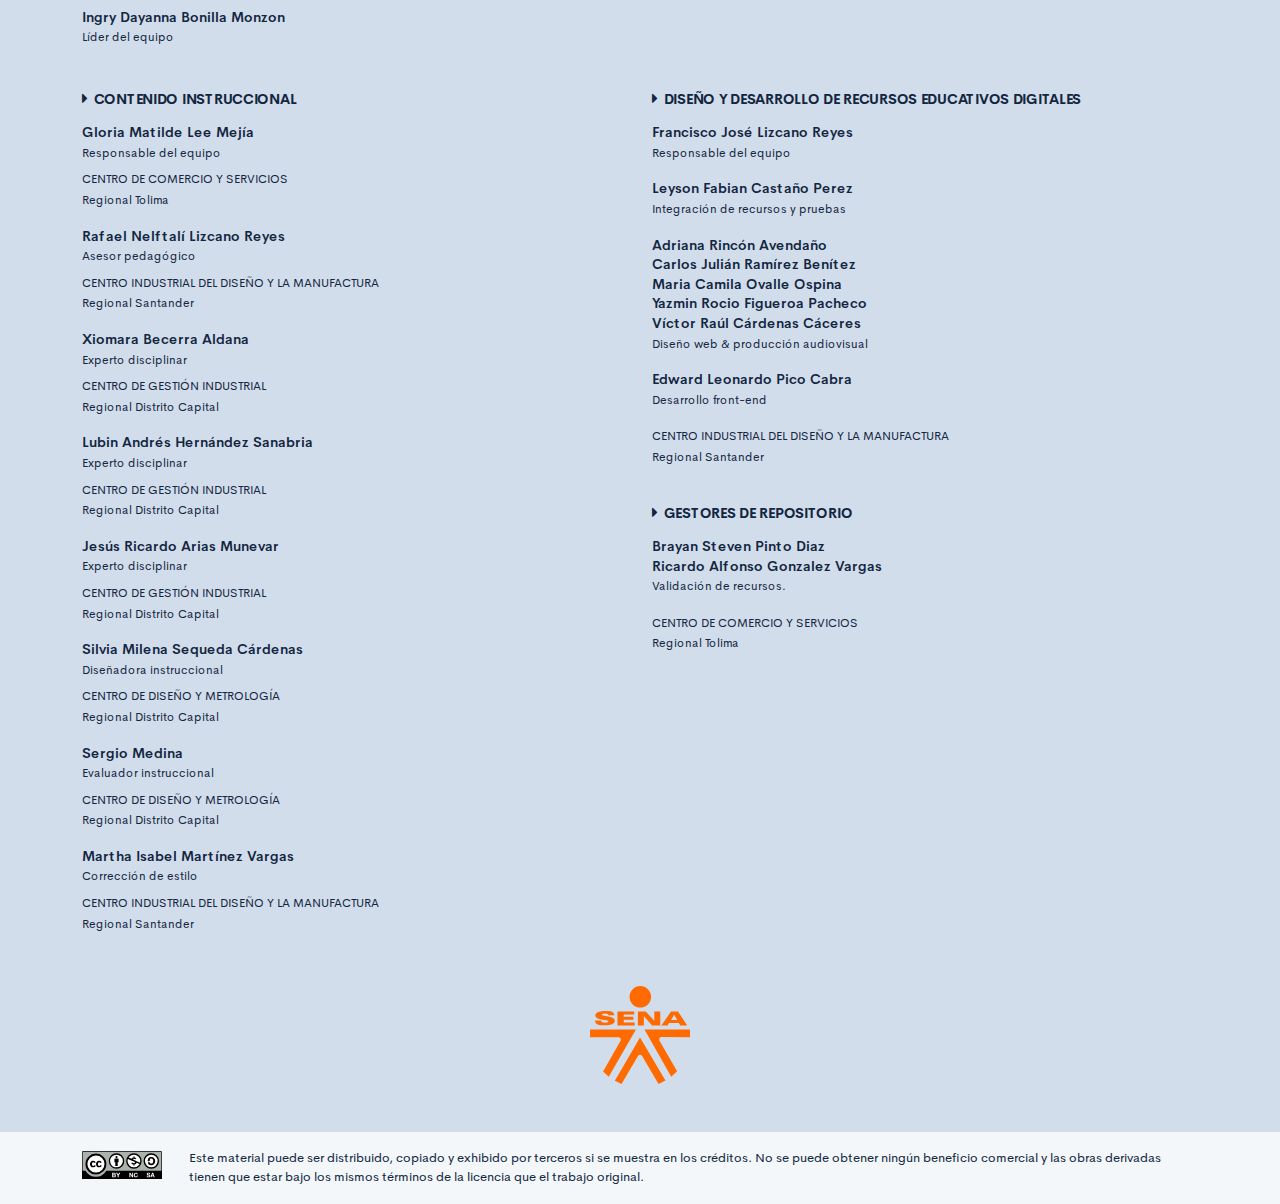
==== commit 9c39db5a: "titulo" ====
--- a/public/index.html
+++ b/public/index.html
@@ -32,7 +32,7 @@
                     <div class="curso-portada">
                         <div class="row align-items-center">
                             <div class="col-12 col-lg-6">
-                                <h3 class="curso-subtitulo" id="curso-titulo-componente">Tecnología en supervisión de sistemas en agua y saneamiento</h3>
+                                <h3 class="curso-subtitulo" id="curso-titulo-componente">Tecnología en supervisión en sistemas de agua y saneamiento</h3>
                                 <h1 class="curso-titulo" id="curso-titulo-tema">Transporte de muestras.</h1>
                                 <div class="brand-line-primary"></div>
                                 <p class="curso-descripcion">Esta es la última fase de la recolección de muestras; al igual que las dos anteriores requiere supervisión y control constante. Su importancia radica en organizar las actividades de transporte, preservación, almacenamiento y recepción de las muestras de tal forma que estas no sean alteradas, modificadas o que generen un riesgo que se materialice en resultados no verídicos al procesar las muestras.</p><a class="curso-btn-iniciar btn btn-danger" href="main.html"><span>Iniciar curso</span></a>
